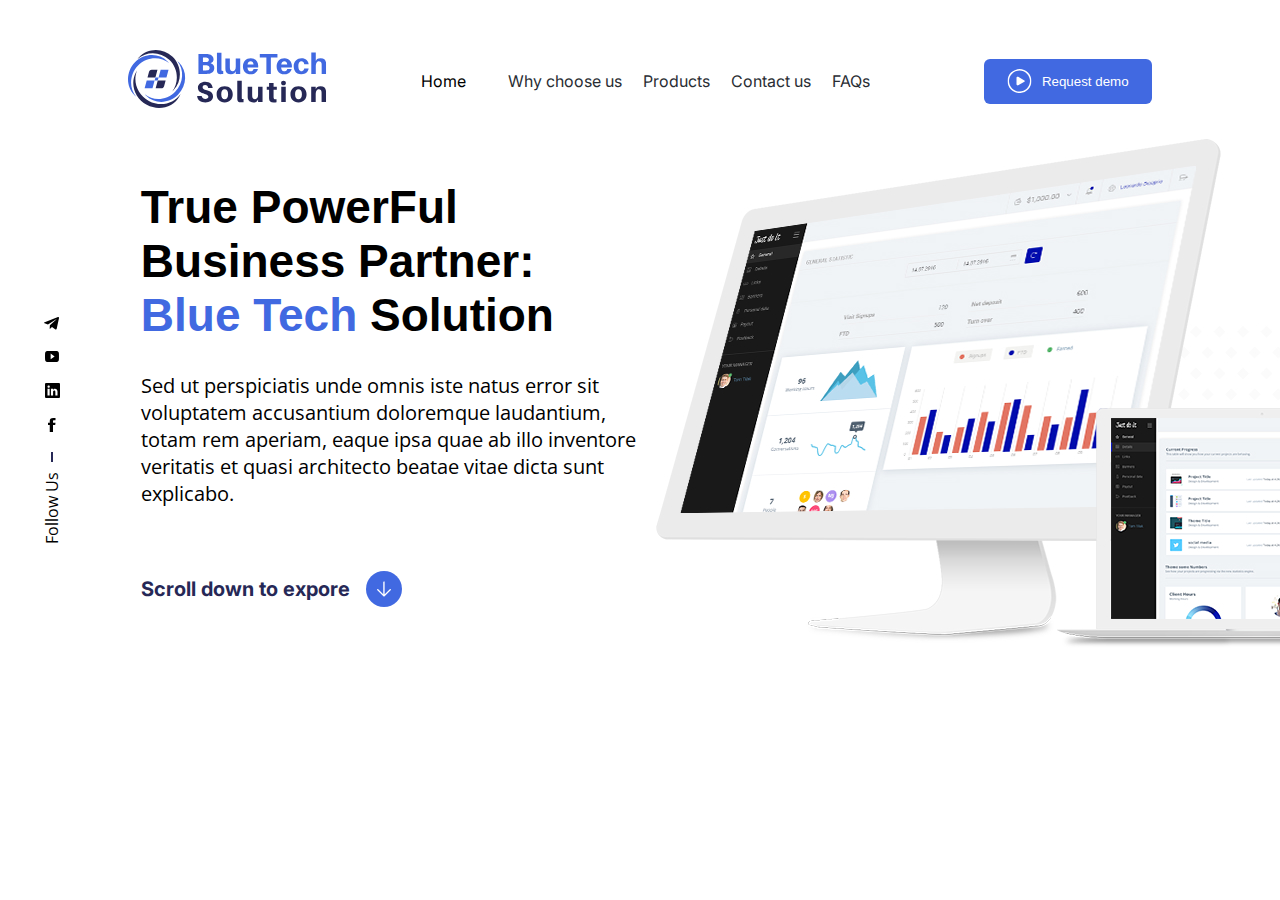
==== index.html @ 58b55d13 "create navbar and home page" ====
<!DOCTYPE html>
<html lang="en">

<head>
    <meta charset="UTF-8">
    <meta http-equiv="X-UA-Compatible" content="IE=edge">
    <meta name="viewport" content="width=device-width, initial-scale=1.0">
    <title>Blue Tech Solution</title>
    <link rel="stylesheet" href="./css/style.css">
    <link rel="shortcut icon" href="./icons/BlueTech solution _ Logo.svg" type="image/x-icon">
</head>

<body>

    <!-- /// navbar  -->
    <div class="container">
        <nav class="">
            <div class="logo_group">
                <img src="./icons//BlueTech solution _ Logo.svg" alt="">
            </div>
            <ul class="nav_menu flex_evenly_enter">
                <a href="#">
                    <li class="menu_items">Home</li>
                </a>
                <a href="#choose_us">
                    <li class="menu_items">Why choose us
                </a>
                <a href="#products">
                    <li class="menu_items">Products
                </a>
                <a href="#contact">
                    <li class="menu_items">Contact us
                </a>
                <a href="#faq">
                    <li class="menu_items">FAQs</li>
                </a>
            </ul>
            <button class="btn flex_beteen_center bg_primary">
                <img src="./icons/icon_play_circle.svg" alt="">
                <span>Request demo</span>
            </button>
        </nav>
        <!-- // home  -->
        <section id="home" class="">
            <!-- si=============side left ========= -->
            <div id="side_left" class="flex_beteen_center">

                <div id="follow_social">
                    <div class="icon_group flex_col">
                        <img class="follow_icon" width="15.02px" height="12.6px" src="./icons/icon_telegram.svg" alt="">
                        <img class="follow_icon" width="14.98px
                        " height="11.24px" src="./icons/icon_youtube.svg" alt="">
                        <img class="follow_icon" width="15px" height="15px" src="./icons/icon_linkedIn.svg" alt="">
                        <img class="follow_icon" width="7.5px" height="15px" src="./icons//Icon_facebook.svg" alt="">
                        <img class="follow_icon" width="2px" height="10px" src="./icons//icon_I.svg" alt="">

                        <p class="text_tranform paragraph_2 text_center my_25">Follow Us </p>

                    </div>
                </div>
                <div id="content">
                    <div class="">
                        <h2 class="h1_title">True PowerFul Business Partner: <span class="color_primary">Blue
                                Tech</span> Solution</h2>
                        <p class="paragraph_1 mt_30">Sed ut perspiciatis unde omnis iste natus error sit voluptatem
                            accusantium doloremque laudantium, totam rem aperiam, eaque ipsa quae ab
                            illo inventore veritatis et quasi architecto
                            beatae vitae dicta sunt explicabo.</p>
                    </div>
                    <div class="">
                        <div id="scroll_icon">
                            <h1 class="headline_5_bold color_secodary">Scroll down to expore</h1>
                            <div class="icon_circle bg_primary">
                                <img src="./icons/icon_arrow_down_white.png" alt="">
                            </div>
                        </div>

                    </div>

                </div>
            </div>
    <!-- /////////////// side right  -->
    <div id="side_right">
        <img  src="./images//01.jpg" alt="">
    </div>
    </section>
</section>

    <!-- choose us -->
    <section id="choose_us" class="choose_us_section">

    </section>
    <!-- product  -->
    <section id="products" class="products_section">

    </section>
    <!-- contact  -->
        <section id="contact" class="contact_us_section">
    </section>

    <!-- FAQs  -->
    <section id="faq" class="faq_section">

    </section>
    </div>

    <!-- footer -->
    <footer>

    </footer>
</body>

</html>
---- css/style.css ----
@import url("https://fonts.cdnfonts.com/css/recoleta");
@import url("https://fonts.googleapis.com/css2?family=Inter:wght@100;200;300;400;500;600&family=Open+Sans:ital,wght@0,300;0,400;1,300&display=swap");

* {
  padding: 0;
  margin: 0;
}

:root {
  /* color  */
  --color-primary: #4169e1;
  --color-secondary: #262856;
  --color-black: #292d33;
  --color-red: #c14040;
  --color-background: #f1f6fa;
  /* // font size  */
  --text-headline-1: 46px;
  --text-headline-2: 38px;
  --text-headline-3: 30px;
  --text-headline-4: 22px;
  --text-headline-5: 20px;
  --text-headline-6: 16px;
  --text-paragraph-2: 16px;
  /* // font  family  */
  --heading-font: "Recoleta", sans-serif;
  --paragraph-font: "Open Sans", sans-serif;
  --sub-heading-font: "Inter", sans-serif;
}
/* nav/ */
.color_primary {
  color: var(--color-primary);
}
.color_secodary{
    color: var(--color-secondary);
}
.my_25{
    margin: 25px 0;
}
.paragraph_1 {
  font-size: var(--text-headline-5);
  font-family: var(--paragraph-font);
  font-weight: 400;
}
.paragraph_2 {
  font-size: var(--text-paragraph-2);
  font-family: var(--paragraph-font);
  
}
.headline_5_bold{
    font-size: var(--text-headline-5);
    font-weight: 700;
    font-family: var(--sub-heading-font);
}
.text_center {
  text-align: center;
}
.mt_50 {
  margin-top: 50px;
}

.mt_30 {
  margin-top: 30px;
}

.px_10{
    padding: 0 10px;
}
.text_600 {
  font-weight: 600;
}
.px_20{
    padding: 0 20px;
}
.px_30{
    padding: 0 30px;
}
.flex_beteen_center {
    display: flex;
    justify-content: space-between;
    align-items: center;
  }
  .flex_evenly_enter {
    display: flex;
    justify-content: space-evenly;
    align-items: center;
  }

/* ============ */

.container{
  width: 100%;
  margin: auto;
  margin-top: 50px;
}
nav {
  width: 80%;
  margin: 27px auto;
  display: flex;
  justify-content: space-between;
  align-items: center;
}


.nav_menu {
  width: 50%;
  list-style-type: none;
  box-sizing: border-box;
}
a {
  color: var(--color-black);
}
.menu_items {
  color: black;
/* margin-right: 10%; */
  font-family: "Inter", sans-serif;
  font-style: normal;
  font-weight: 400;
  font-size: 16px;
}
a:focus {
  color: var(--color-primary);
}
a {
  text-decoration: none;
}

.bg_primary {
  background: var(--color-primary);
}
.btn {
  width: 168px;
  display: flex;
  flex-direction: row;
  justify-content: space-evenly;
  align-items: center;
  padding: 10px 14px;
  border: none;
  border-radius: 6px;
  color: white;
}

/* home  */
#home {
    width: 100%;
    display: flex;
    margin: auto;
    justify-content: space-evenly;
}

.h1_title {
  font-size: 46px;
  font-family: var(--heading-font);
}
#side_left {
    width: 50%;
    padding: 1rem;
    display: flex;
    justify-content: space-between;
    /* background: red; */
}
#side_right{
  width: 50%;
  overflow: hidden;
  display: flex;
  /* align-items: center; */
  /* background: green; */
}
#side_right img {
  width: 811px;
height: 509px;
  
}
#content {
    width: 80%;
    
    /* margin-top: 1rem; */
    /* padding:0em 8em ; */
    /* background: #d/dd; */
}
.flex_col {
  display: flex;
  flex-direction: column;
  flex-wrap: wrap;
}
.follow_icon {
  flex: 1;

  margin: 10px auto 10px auto;
}
#follow_social {
  margin-top: 4em;
  
}
.text_tranform {
  transform: rotate(-90deg);
}

#scroll_icon{
    margin-top: 4em;
    display: flex;
    align-items: center;
}
.icon_circle{
    margin-left: 1rem;
    width: 36px;
    height: 36px;
    display: flex;
    justify-content: center;
    align-items: center;
    border-radius: 50%;
}
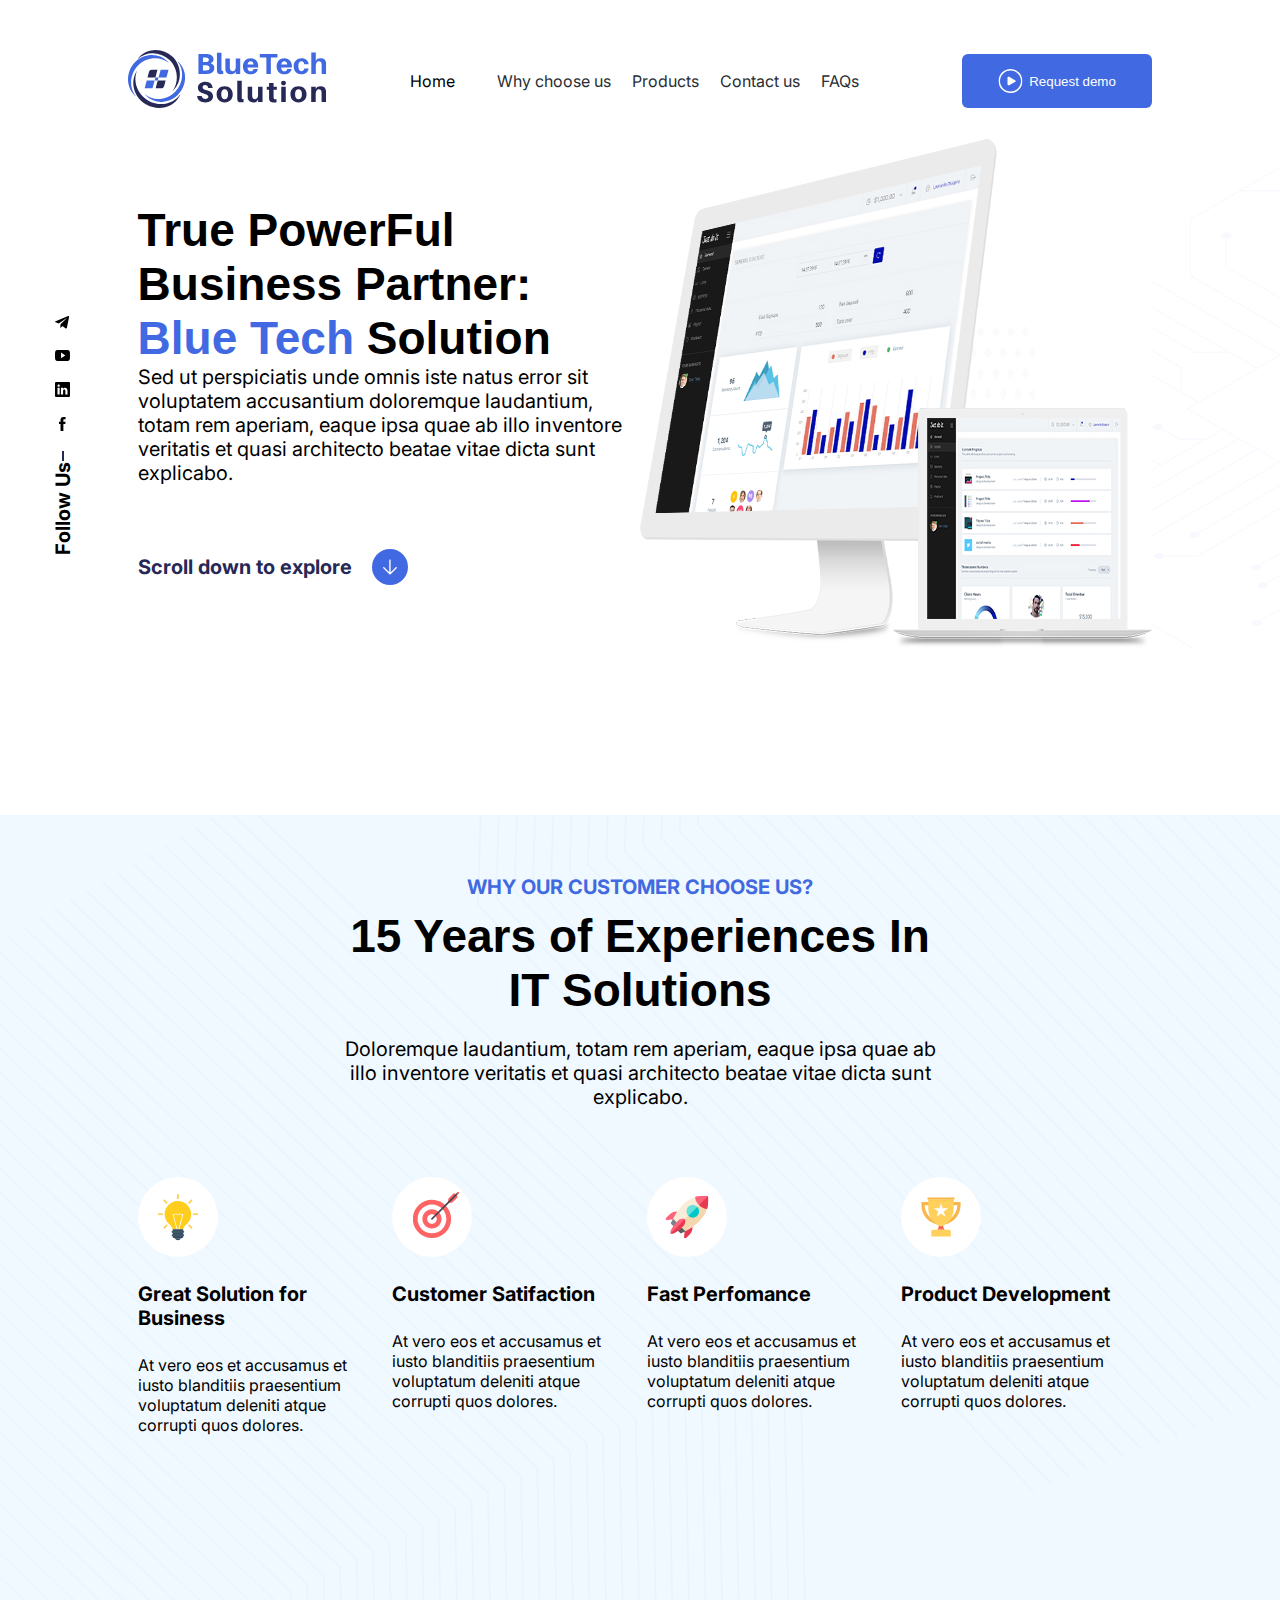
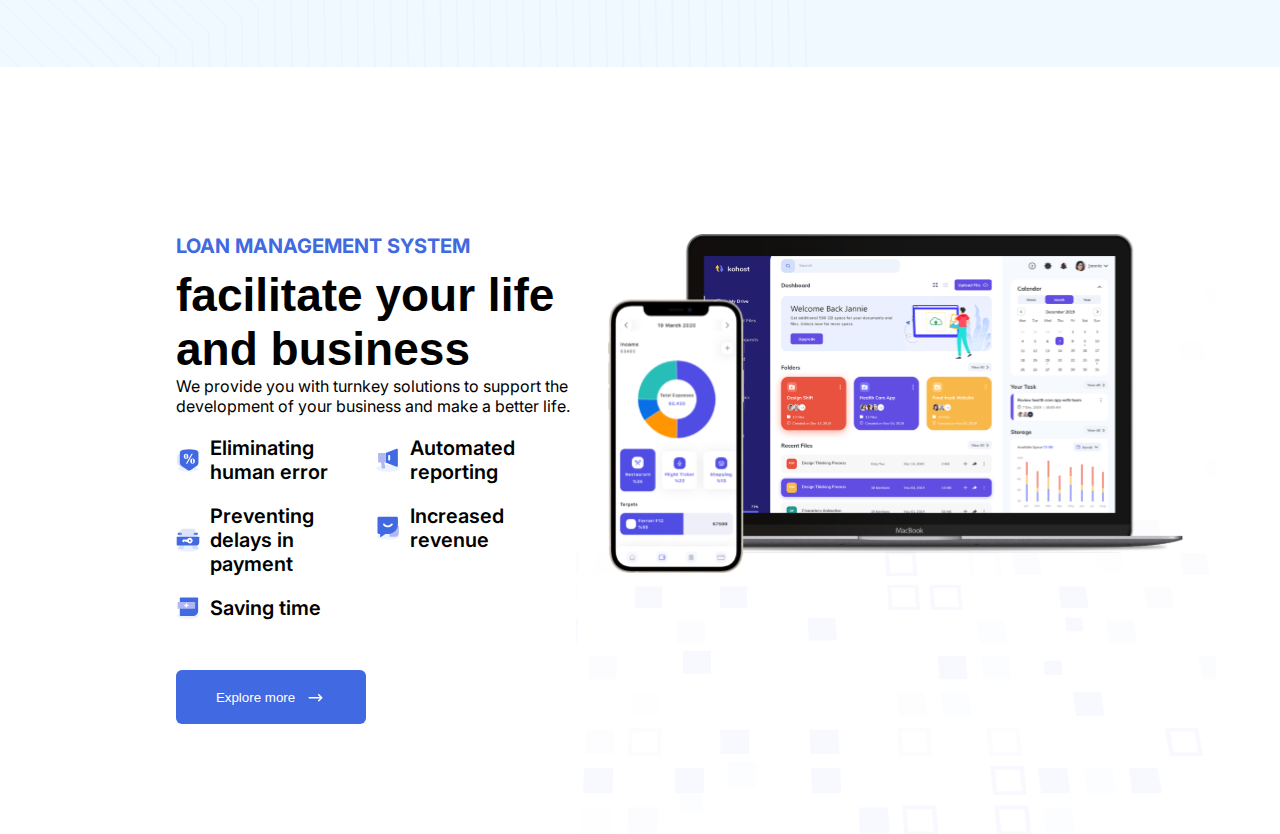
==== commit 67bf5f75: "chooose page and product page" ====
--- a/index.html
+++ b/index.html
@@ -14,11 +14,11 @@
 
     <!-- /// navbar  -->
     <div class="container">
-        <nav class="">
+        <nav>
             <div class="logo_group">
-                <img src="./icons//BlueTech solution _ Logo.svg" alt="">
-            </div>
-            <ul class="nav_menu flex_evenly_enter">
+                <img src="./icons/BlueTech solution _ Logo.svg" alt="">
+            </div>
+            <ul class="nav_menu flex_evenly_center">
                 <a href="#">
                     <li class="menu_items">Home</li>
                 </a>
@@ -35,7 +35,7 @@
                     <li class="menu_items">FAQs</li>
                 </a>
             </ul>
-            <button class="btn flex_beteen_center bg_primary">
+            <button class="btn btn_primary">
                 <img src="./icons/icon_play_circle.svg" alt="">
                 <span>Request demo</span>
             </button>
@@ -54,23 +54,22 @@
                         <img class="follow_icon" width="7.5px" height="15px" src="./icons//Icon_facebook.svg" alt="">
                         <img class="follow_icon" width="2px" height="10px" src="./icons//icon_I.svg" alt="">
 
-                        <p class="text_tranform paragraph_2 text_center my_25">Follow Us </p>
+                        <h5 class="text_tranform text_sm text_center my_25"> Follow Us </h5>
 
                     </div>
                 </div>
                 <div id="content">
                     <div class="">
-                        <h2 class="h1_title">True PowerFul Business Partner: <span class="color_primary">Blue
-                                Tech</span> Solution</h2>
-                        <p class="paragraph_1 mt_30">Sed ut perspiciatis unde omnis iste natus error sit voluptatem
+                        <h1 class="text_3xl" >True PowerFul Business Partner: <span class="text_3xl color_primary">Blue Tech </span>Solution</h1>
+                        <p class="text_sm">Sed ut perspiciatis unde omnis iste natus error sit voluptatem
                             accusantium doloremque laudantium, totam rem aperiam, eaque ipsa quae ab
                             illo inventore veritatis et quasi architecto
                             beatae vitae dicta sunt explicabo.</p>
                     </div>
                     <div class="">
                         <div id="scroll_icon">
-                            <h1 class="headline_5_bold color_secodary">Scroll down to expore</h1>
-                            <div class="icon_circle bg_primary">
+                            <h4 class="text_sm color_secodary">Scroll down to explore</h4>
+                            <div class="icon_circle bg_primary ml_10">
                                 <img src="./icons/icon_arrow_down_white.png" alt="">
                             </div>
                         </div>
@@ -79,23 +78,142 @@
 
                 </div>
             </div>
-    <!-- /////////////// side right  -->
-    <div id="side_right">
-        <img  src="./images//01.jpg" alt="">
-    </div>
-    </section>
-</section>
-
-    <!-- choose us -->
-    <section id="choose_us" class="choose_us_section">
-
-    </section>
+            <!-- /////////////// side right  -->
+            <div id="side_right">
+                <img src="./images/home/01.jpg" alt="">
+            </div>
+        </section>
+        </section>
+
+        <!-- choose us -->
+        <section id="choose_us" class="choose_us_section bg_primary">
+            <div class="header">
+                <div class="section_header">
+                    <h4 class="text_sm color_primary text_upper mt_50">
+                        Why our customer choose us?
+                    </h4>
+                    <h1 class="text_3xl my_10">
+                        15 Years of Experiences
+                        In IT Solutions
+                    </h1>
+                    <p class="text_sm my_10">
+                        Doloremque laudantium, totam rem aperiam,
+                        eaque ipsa quae ab illo inventore veritatis et quasi architecto beatae
+                        vitae dicta sunt explicabo.
+                    </p>
+                </div>
+            </div>
+            <div class="card_group_items">
+                <div class="card_group flex_beteen_start">
+                    <div class="card">
+                        <div class="card_header">
+                            <div class="icon_circle bg_white icon_80x_80x">
+                                <img src="./icons/icon_light.svg" alt="">
+                            </div>
+                        </div>
+                        <div class="card_body">
+                            <h4 class="text_sm my_25">Great Solution for Business</h4>
+                            <p class="text_ms my_10">At vero eos et accusamus et iusto blanditiis praesentium
+                                voluptatum deleniti atque corrupti quos dolores.</p>
+                        </div>
+                    </div>
+                    <div class="card">
+                        <div class="card_header">
+                            <div class="icon_circle bg_white icon_80x_80x">
+                                <img class="posttion_absolute_center" src="./icons/icon_focus.svg" alt="">
+                            </div>
+                        </div>
+                        <div class="card_body">
+                            <h4 class="text_sm my_25">Customer Satifaction</h4>
+                            <p class="text_ms my_10">At vero eos et accusamus et iusto blanditiis praesentium
+                                voluptatum deleniti atque corrupti quos dolores.</p>
+                        </div>
+                    </div>
+                    <div class="card">
+                        <div class="card_header">
+                            <div class="icon_circle bg_white icon_80x_80x">
+                                <img src="./icons/icon_rocket.svg" alt="">
+                            </div>
+                        </div>
+                        <div class="card_body">
+                            <h4 class="text_sm my_25">Fast Perfomance</h4>
+                            <p class="text_ms my_10">
+                                At vero eos et accusamus et iusto blanditiis praesentium
+                                voluptatum deleniti atque corrupti quos dolores.</p>
+                        </div>
+                    </div>
+                    <div class="card">
+                        <div class="card_header">
+                            <div class="icon_circle bg_white icon_80x_80x">
+                                <img src="./icons/icon_champion.svg" alt="">
+                            </div>
+                        </div>
+                        <div class="card_body">
+                            <h4 class="text_sm my_25">Product Development</h4>
+                            <p class="text_ms my_10">At vero eos et accusamus et iusto blanditiis praesentium
+                                voluptatum deleniti atque corrupti quos dolores.</p>
+                        </div>
+                    </div>
+                </div>
+            </div>
+            <div class="scroll_bar">
+                <h4 class="scroll_bar_title text_sm text_tranform py_30">
+                 Scroll to top 
+                </h4>
+            
+                <div class="bar">
+                    <img src="./icons/icon_scroll_bar.svg" alt="">
+                </div>
+            </div>
+        </section>
+    </div>
+    <div>
+
+    </div>
     <!-- product  -->
-    <section id="products" class="products_section">
-
-    </section>
+    <div class="container">
+        <section id="products" class="products_section">
+            <div class="product_description">
+                <h4 class="text_sm text_upper color_primary">Loan Management system</h4>
+                <h1 class="text_3xl mt_10">
+                    facilitate your life and business
+                </h1>
+                <p class="text_ms">We provide you with turnkey solutions to support the development 
+                    of your business and make a better life.</p>
+                    <div class="product_values flex_beteen_start">
+                        <div class="product_value flex_align_center mt_20">
+                            <img src="./icons/icon_percent.svg" alt="">
+                            <p class="text_sm text_simibold ml_20">Eliminating human error</p>
+                        </div>
+                        <div class="product_value flex_align_center mt_20">
+                            <img src="./icons/icon_micro.svg" alt="">
+                            <p class="text_sm text_simibold ml_20">Automated reporting</p>
+                        </div>
+                        <div class="product_value flex_align_center mt_20">
+                            <img src="./icons/icon_prevent.svg" alt="">
+                            <p class="text_sm text_simibold ml_20">Preventing delays in payment</p>
+                        </div>
+                        <div class="product_value flex_align_center mt_20">
+                            <img src="./icons/icon_sms.svg" alt="">
+                            <p class="text_sm text_simibold ml_20">Increased revenue</p>
+                        </div>
+                        <div class="product_value flex_align_center mt_20">
+                            <img src="./icons/icon_save.svg" alt="">
+                            <p class="text_sm text_simibold ml_20">Saving time</p>
+                        </div>
+                    </div>
+                <button class="btn btn_primary mt_50"><a href="#" class="color_white">Explore more</a> <img src="./icons/icon_arrow_right.svg" alt=""></button>
+            </div>
+            <div class="product_bg">
+                <img src="./images/product.svg" alt="">
+    
+            </div>
+    
+        </section>
+
+    </div>
     <!-- contact  -->
-        <section id="contact" class="contact_us_section">
+    <section id="contact" class="contact_us_section">
     </section>
 
     <!-- FAQs  -->
--- a/css/style.css
+++ b/css/style.css
@@ -4,12 +4,16 @@
 * {
   padding: 0;
   margin: 0;
-}
-
+  box-sizing: border-box;
+  scroll-behavior: smooth;
+}
+/* root  */
 :root {
   /* color  */
   --color-primary: #4169e1;
   --color-secondary: #262856;
+  --bg-color-:#F0F9FF
+;
   --color-black: #292d33;
   --color-red: #c14040;
   --color-background: #f1f6fa;
@@ -18,9 +22,10 @@
   --text-headline-2: 38px;
   --text-headline-3: 30px;
   --text-headline-4: 22px;
-  --text-headline-5: 20px;
-  --text-headline-6: 16px;
+  --text-headline-6:18px;
+  --text-paragraph-1: 20px;
   --text-paragraph-2: 16px;
+  --text-paragraph-3:14px;
   /* // font  family  */
   --heading-font: "Recoleta", sans-serif;
   --paragraph-font: "Open Sans", sans-serif;
@@ -31,29 +36,68 @@
   color: var(--color-primary);
 }
 .color_secodary{
-    color: var(--color-secondary);
-}
-.my_25{
-    margin: 25px 0;
-}
-.paragraph_1 {
-  font-size: var(--text-headline-5);
-  font-family: var(--paragraph-font);
+  color: var(--color-secondary);
+}
+.bg_white{
+  background:#fff;
+}
+
+/* // text style  */
+.text_sm{
+  font-size: var(--text-paragraph-1);
+  font-family: var(--sub-heading-font);
+  
+}
+.text_ms{
+  font-size: var(--text-paragraph-2);
+  font-family: var(--sub-heading-font);
+}
+.text_3xl{
+  font-size: var(--text-headline-1);
+  font-family: var(--heading-font);
+}
+.text_2xl{
+  font-size: var(--text-headline-2);
+  font-family: var(--heading-font);
+}
+.text_xl{
+  font-size: var(--text-headline-3);
+  font-family: var(--heading-font);
+}
+.text_md{
+  font-family: var(--sub-heading-font);
+  font-size: var( --text-headline-2);
+}
+.text_sm_bold{
+  font-size: 700;
+}
+
+.text_thin{
   font-weight: 400;
 }
-.paragraph_2 {
-  font-size: var(--text-paragraph-2);
-  font-family: var(--paragraph-font);
-  
-}
-.headline_5_bold{
-    font-size: var(--text-headline-5);
-    font-weight: 700;
-    font-family: var(--sub-heading-font);
+.text_simibold{
+  font-weight: 600;
+}
+.text_bold{
+  font-weight: 700;
+}
+.text_upper{
+  text-transform: uppercase;
 }
 .text_center {
   text-align: center;
 }
+.ml_10{
+  margin-left: 10px;
+}
+/* // margin  */
+.my_25{
+  margin: 25px 0;
+}
+
+.my_10{
+  margin: 10px 0;
+}
 .mt_50 {
   margin-top: 50px;
 }
@@ -61,28 +105,63 @@
 .mt_30 {
   margin-top: 30px;
 }
-
-.px_10{
-    padding: 0 10px;
-}
-.text_600 {
-  font-weight: 600;
-}
+.mt_50{
+  margin-top: 50px;
+}
+.mt_20{
+  margin-top: 20px;
+}
+.mt_10{
+  margin-top: 10px;
+}
+.ml_10{
+  margin-left: 20px;
+}
+.ml_20{
+  margin-left: 10px;
+}
+
+/* // padding */
 .px_20{
     padding: 0 20px;
 }
+.py_10{
+  padding: 10px 0;
+}
+
+.py_30{
+  padding: 30px 0;  
+}
 .px_30{
     padding: 0 30px;
 }
+
+/* // flexbox */
 .flex_beteen_center {
     display: flex;
     justify-content: space-between;
+    flex-wrap: wrap;
     align-items: center;
   }
-  .flex_evenly_enter {
+  .flex_align_center{
+    display: flex;
+    align-items: center;
+  }
+  .flex_beteen_start {
+    display: flex;
+    justify-content: space-between;
+    flex-wrap: wrap;
+    align-items: flex-start;
+  }
+  .flex_evenly_center {
     display: flex;
     justify-content: space-evenly;
+    flex-wrap: wrap;
     align-items: center;
+  }
+
+  .postion_absolute{
+    position:absolute;
   }
 
 /* ============ */
@@ -117,9 +196,6 @@
   font-weight: 400;
   font-size: 16px;
 }
-a:focus {
-  color: var(--color-primary);
-}
 a {
   text-decoration: none;
 }
@@ -128,17 +204,24 @@
   background: var(--color-primary);
 }
 .btn {
-  width: 168px;
+  Width:190px;
+  Height:54px;
   display: flex;
   flex-direction: row;
   justify-content: space-evenly;
   align-items: center;
-  padding: 10px 14px;
+  padding: 11px 30px;
   border: none;
   border-radius: 6px;
+}
+.btn_primary{
   color: white;
-}
-
+  background:var(--color-primary);
+  
+}
+.color_white{
+  color: white;
+}
 /* home  */
 #home {
     width: 100%;
@@ -160,13 +243,18 @@
 }
 #side_right{
   width: 50%;
-  overflow: hidden;
+  background-image: url(../images/home/frame_home.svg);
+  background-position: center;
+  background-repeat: no-repeat;
+  background-size: cover;
+  /* overflow: hidden; */
+
   display: flex;
   /* align-items: center; */
   /* background: green; */
 }
 #side_right img {
-  width: 811px;
+  width: 80%;
 height: 509px;
   
 }
@@ -200,12 +288,138 @@
     display: flex;
     align-items: center;
 }
+.posttion_absolute_center{
+  position: absolute;
+  left: 55%;
+  top:48%;
+  transform:translate(-50%, -50%);
+}
 .icon_circle{
-    margin-left: 1rem;
+  position: relative;
     width: 36px;
+    padding: 5px;
     height: 36px;
     display: flex;
     justify-content: center;
     align-items: center;
     border-radius: 50%;
+}
+
+/* choose section  */
+.choose_us_section{
+
+  width: 100%;
+  background:var(--bg-color-);
+  background-image: url(../images/choose_page/frame_choose_us.svg);
+  margin: 167px auto;
+  display: flex;
+  flex-direction: column;
+  height: 852px;
+
+
+}
+.section_header{
+  height: 352px;
+  
+  ;
+}
+
+.header .section_header{
+  width: 49%;
+  text-align: center;
+  padding: 10px;
+  display: flex;
+  flex-direction: column;
+  align-items: center;
+  margin: auto;
+
+}
+.card_group_items{
+
+  width: 80%;
+  padding: 10px;
+  display: block;
+  margin: auto;
+}
+.card_group{
+  height: 500px;
+  /* background: #000; */
+
+}
+.card{
+  width: 24%;
+height: 300px;
+/* background:gray; */
+
+}
+
+.icon_80x_80x{
+  width: 80px;
+  height: 80px;
+}
+.icon_center{
+  left: 31.8%;
+
+}
+
+.scroll_bar{
+  position: absolute;
+  display: flex;
+
+  flex-direction: column;
+  justify-content: space-between;
+  align-items:center;
+  width: 50px;
+  height: 200px;
+  /* background: red; */
+  left: 1600px;
+  top: 1184px;
+
+}
+
+.scroll_bar_title{
+    column-width: auto;
+    width: 140px;
+    padding-left: 0px;
+    /* background: blue; */
+}
+
+
+/* ========productsection ===== */
+
+.products_section{
+  width: 100%;
+  padding: 0 ;
+  margin: auto;
+  height: 600px;
+
+  display: flex;
+  /* justify-content: space-between; */
+/* background: #ddd; */
+}
+
+.product_description{
+ width: 45%;
+  /* background:red; */
+  padding-left: 11em;
+}
+.product_value{
+  width: 50%;
+}
+.product_bg{
+  width: 50%;
+  /* background: #000; */
+  display: flex;
+  justify-content:center;
+  align-items: flex-start;
+  background-image: url(../images/products/frame_pro_section.svg);
+  /* background-color: #cccccc;  */
+  background-position: center;
+  background-repeat: no-repeat;
+  background-size: cover;
+}
+
+.product_bg img{
+  width: 90%;
+  box-sizing: border-box;
 }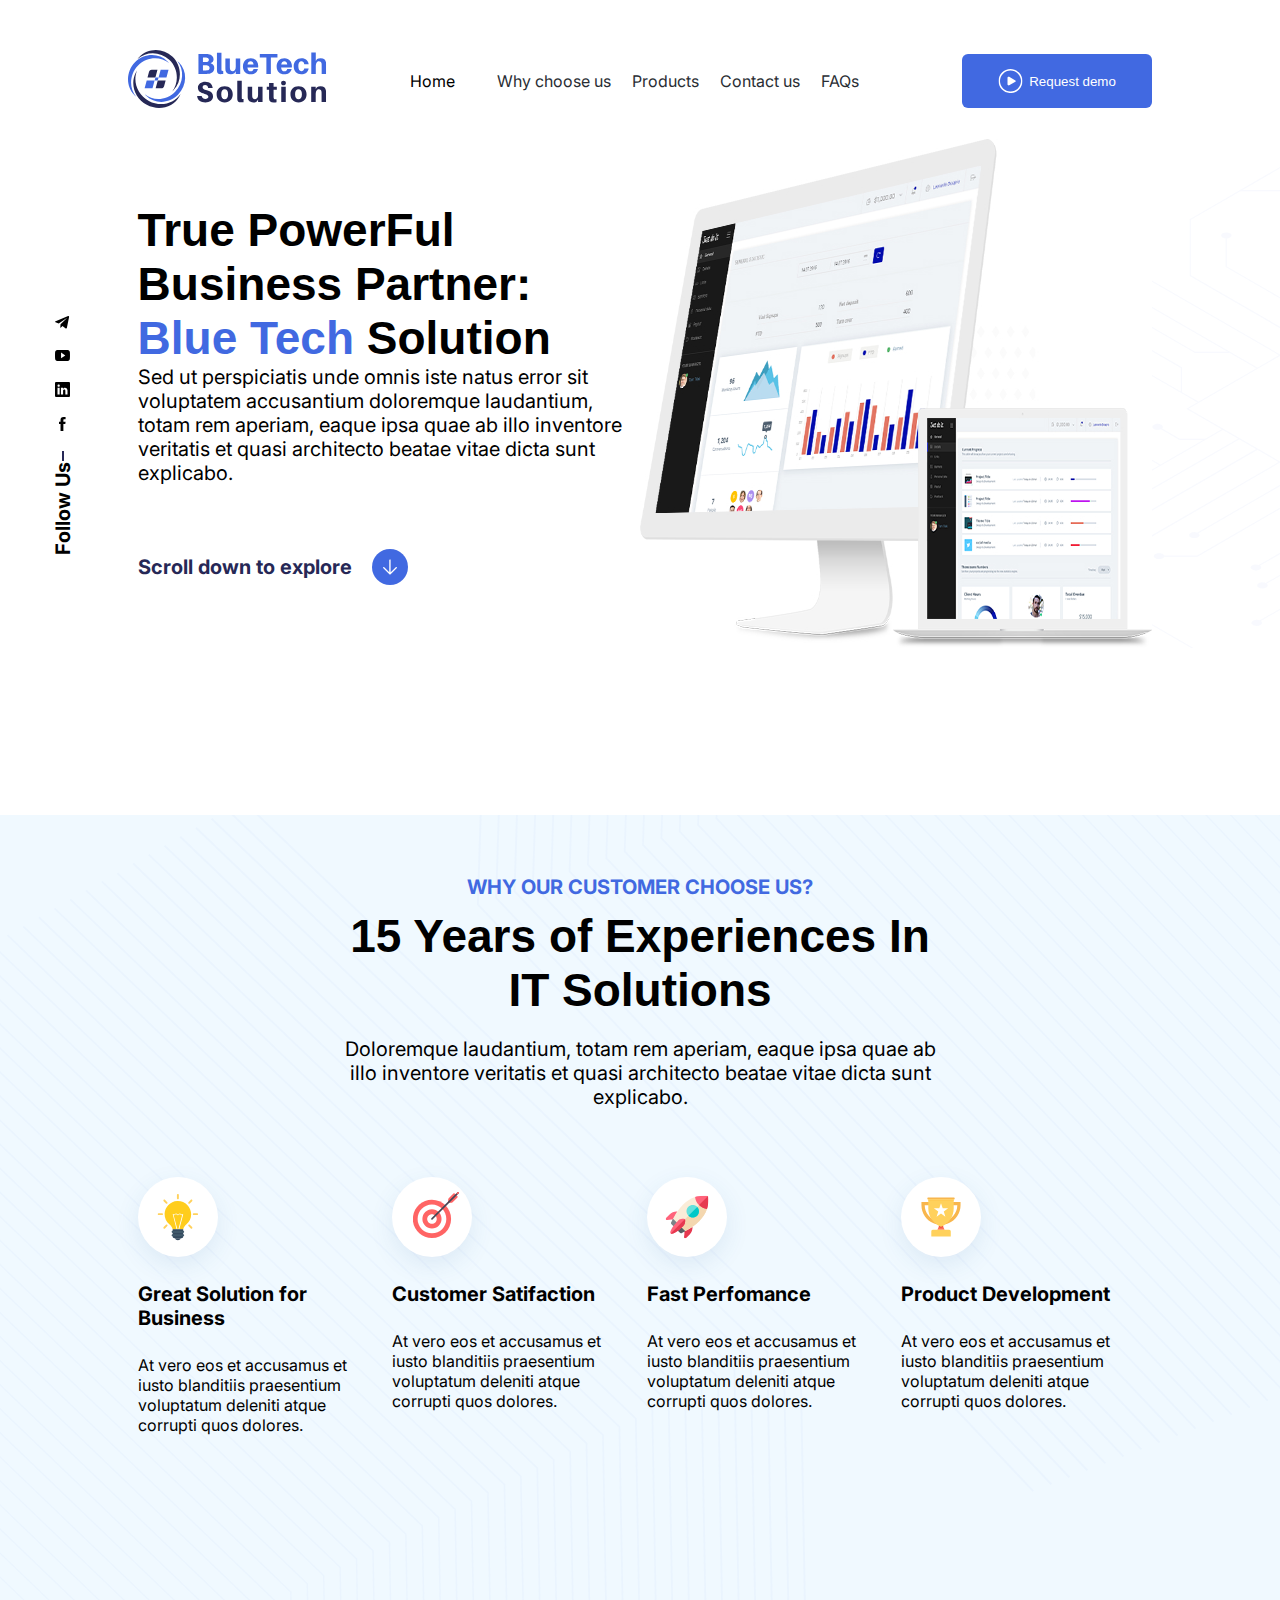
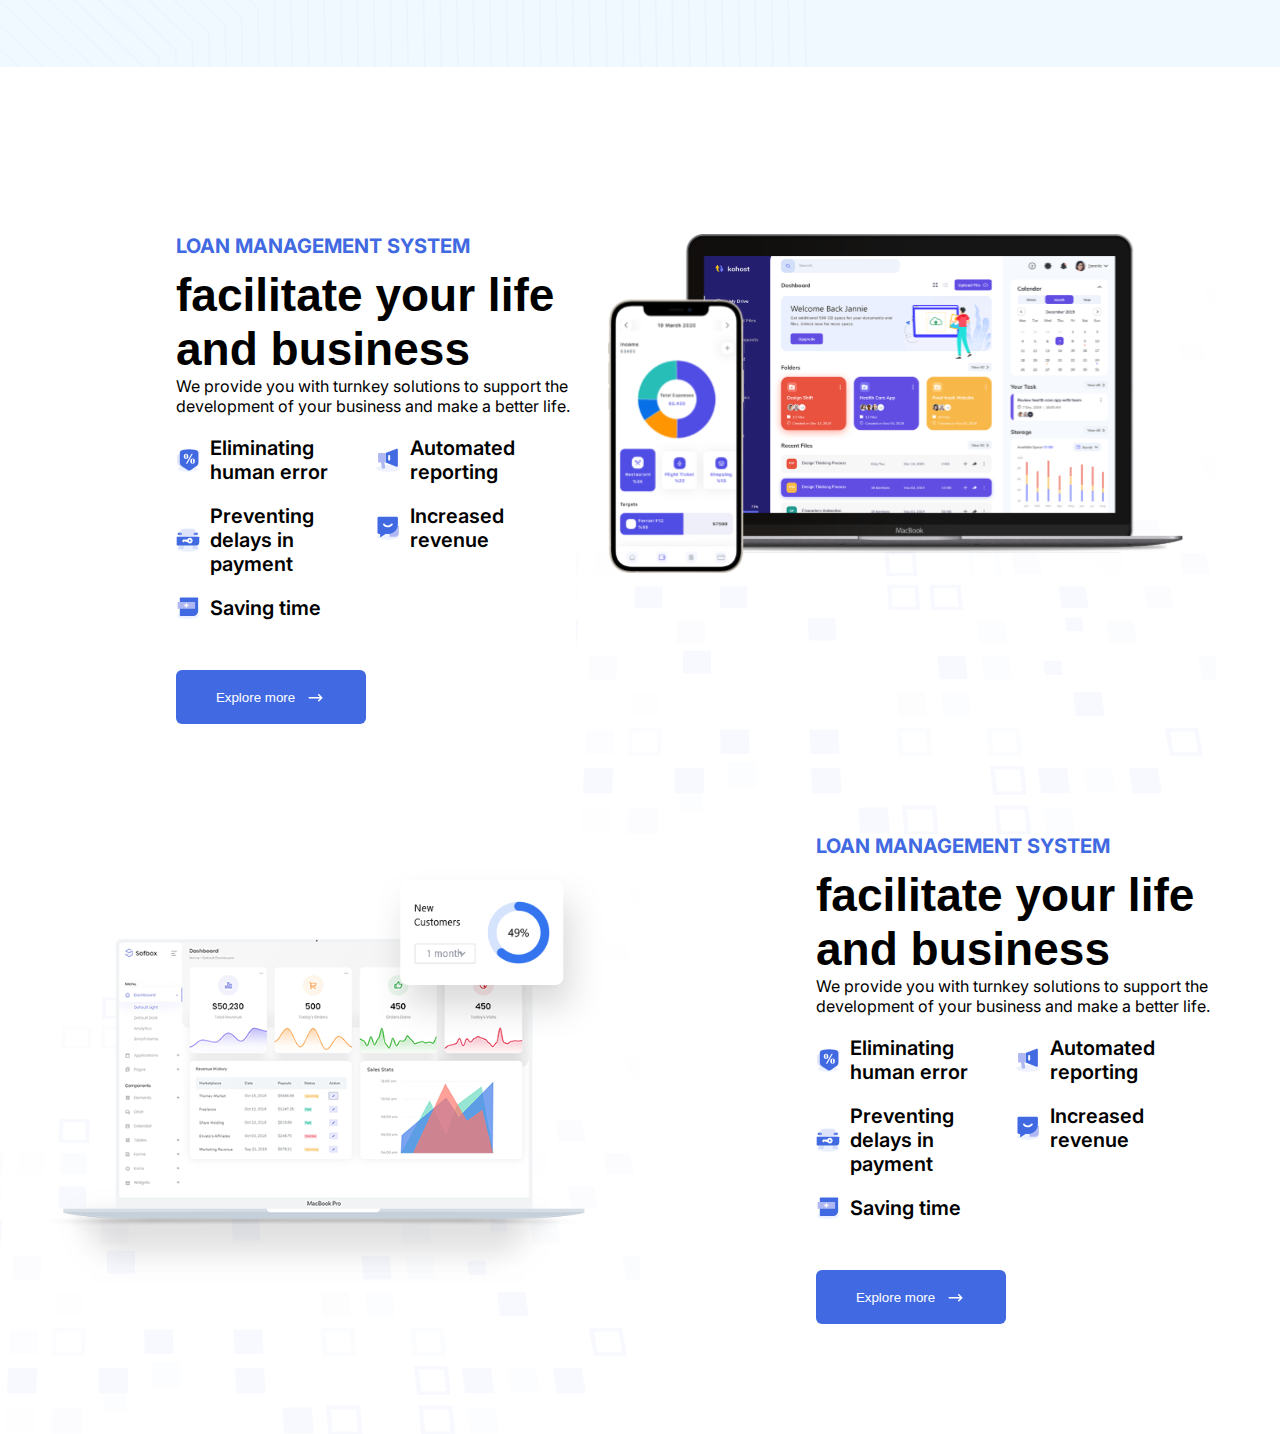
==== commit 487026a6: "product section" ====
--- a/index.html
+++ b/index.html
@@ -107,7 +107,7 @@
                 <div class="card_group flex_beteen_start">
                     <div class="card">
                         <div class="card_header">
-                            <div class="icon_circle bg_white icon_80x_80x">
+                            <div class="icon_circle bg_white icon_80x_80x box_shadow">
                                 <img src="./icons/icon_light.svg" alt="">
                             </div>
                         </div>
@@ -119,7 +119,7 @@
                     </div>
                     <div class="card">
                         <div class="card_header">
-                            <div class="icon_circle bg_white icon_80x_80x">
+                            <div class="icon_circle bg_white icon_80x_80x box_shadow">
                                 <img class="posttion_absolute_center" src="./icons/icon_focus.svg" alt="">
                             </div>
                         </div>
@@ -131,7 +131,7 @@
                     </div>
                     <div class="card">
                         <div class="card_header">
-                            <div class="icon_circle bg_white icon_80x_80x">
+                            <div class="icon_circle bg_white icon_80x_80x box_shadow">
                                 <img src="./icons/icon_rocket.svg" alt="">
                             </div>
                         </div>
@@ -144,7 +144,7 @@
                     </div>
                     <div class="card">
                         <div class="card_header">
-                            <div class="icon_circle bg_white icon_80x_80x">
+                            <div class="icon_circle bg_white icon_80x_80x box_shadow">
                                 <img src="./icons/icon_champion.svg" alt="">
                             </div>
                         </div>
@@ -210,10 +210,50 @@
             </div>
     
         </section>
+        <section id="products" class="products_section">
+            <div class="product_bg">
+                <img src="./images/products/products.svg" alt="">
+    
+            </div>
+            <div class="product_description">
+                <h4 class="text_sm text_upper color_primary">Loan Management system</h4>
+                <h1 class="text_3xl mt_10">
+                    facilitate your life and business
+                </h1>
+                <p class="text_ms">We provide you with turnkey solutions to support the development 
+                    of your business and make a better life.</p>
+                    <div class="product_values flex_beteen_start">
+                        <div class="product_value flex_align_center mt_20">
+                            <img src="./icons/icon_percent.svg" alt="">
+                            <p class="text_sm text_simibold ml_20">Eliminating human error</p>
+                        </div>
+                        <div class="product_value flex_align_center mt_20">
+                            <img src="./icons/icon_micro.svg" alt="">
+                            <p class="text_sm text_simibold ml_20">Automated reporting</p>
+                        </div>
+                        <div class="product_value flex_align_center mt_20">
+                            <img src="./icons/icon_prevent.svg" alt="">
+                            <p class="text_sm text_simibold ml_20">Preventing delays in payment</p>
+                        </div>
+                        <div class="product_value flex_align_center mt_20">
+                            <img src="./icons/icon_sms.svg" alt="">
+                            <p class="text_sm text_simibold ml_20">Increased revenue</p>
+                        </div>
+                        <div class="product_value flex_align_center mt_20">
+                            <img src="./icons/icon_save.svg" alt="">
+                            <p class="text_sm text_simibold ml_20">Saving time</p>
+                        </div>
+                    </div>
+                <button class="btn btn_primary mt_50"><a href="#" class="color_white">Explore more</a> <img src="./icons/icon_arrow_right.svg" alt=""></button>
+            </div>
+           
+    
+        </section>
 
     </div>
     <!-- contact  -->
     <section id="contact" class="contact_us_section">
+
     </section>
 
     <!-- FAQs  -->
--- a/css/style.css
+++ b/css/style.css
@@ -164,6 +164,10 @@
     position:absolute;
   }
 
+
+.box_shadow{
+  box-shadow: 0px 8px 24px rgba(53, 95, 158, 0.1);
+}
 /* ============ */
 
 .container{
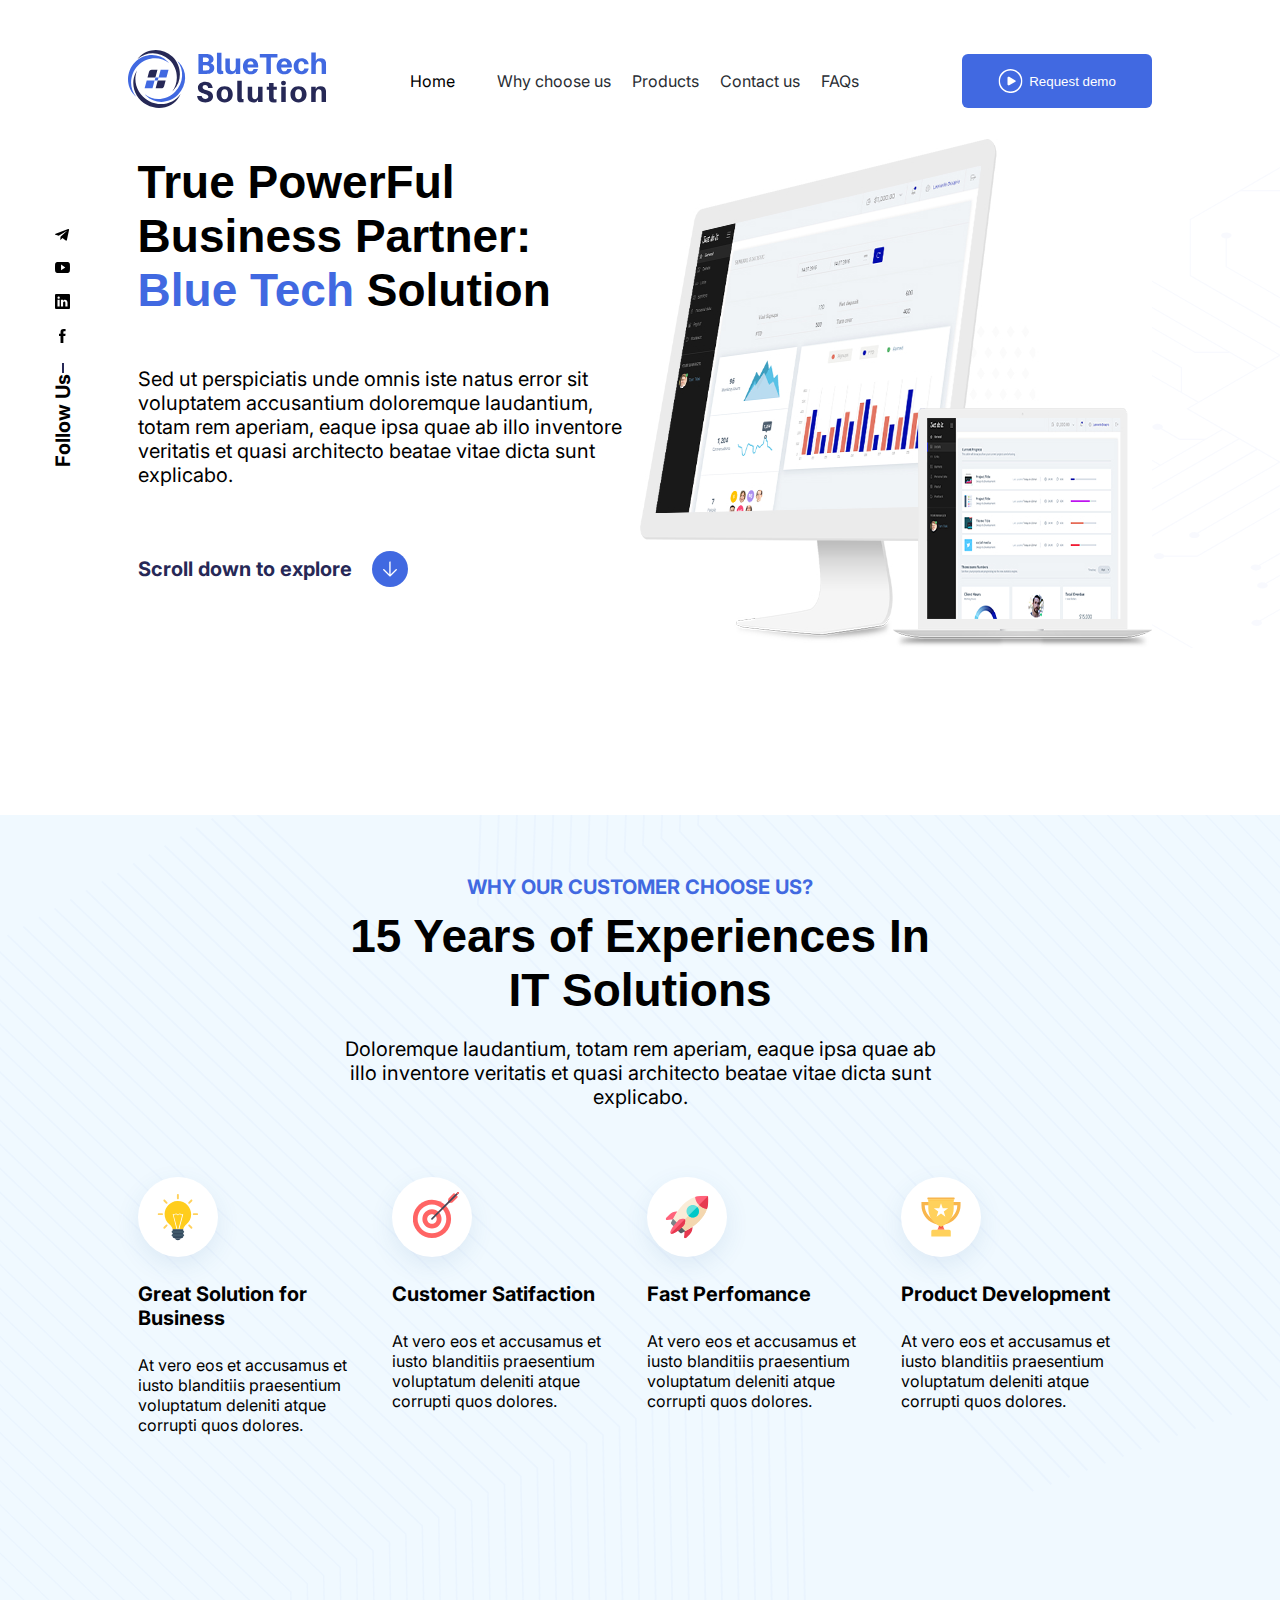
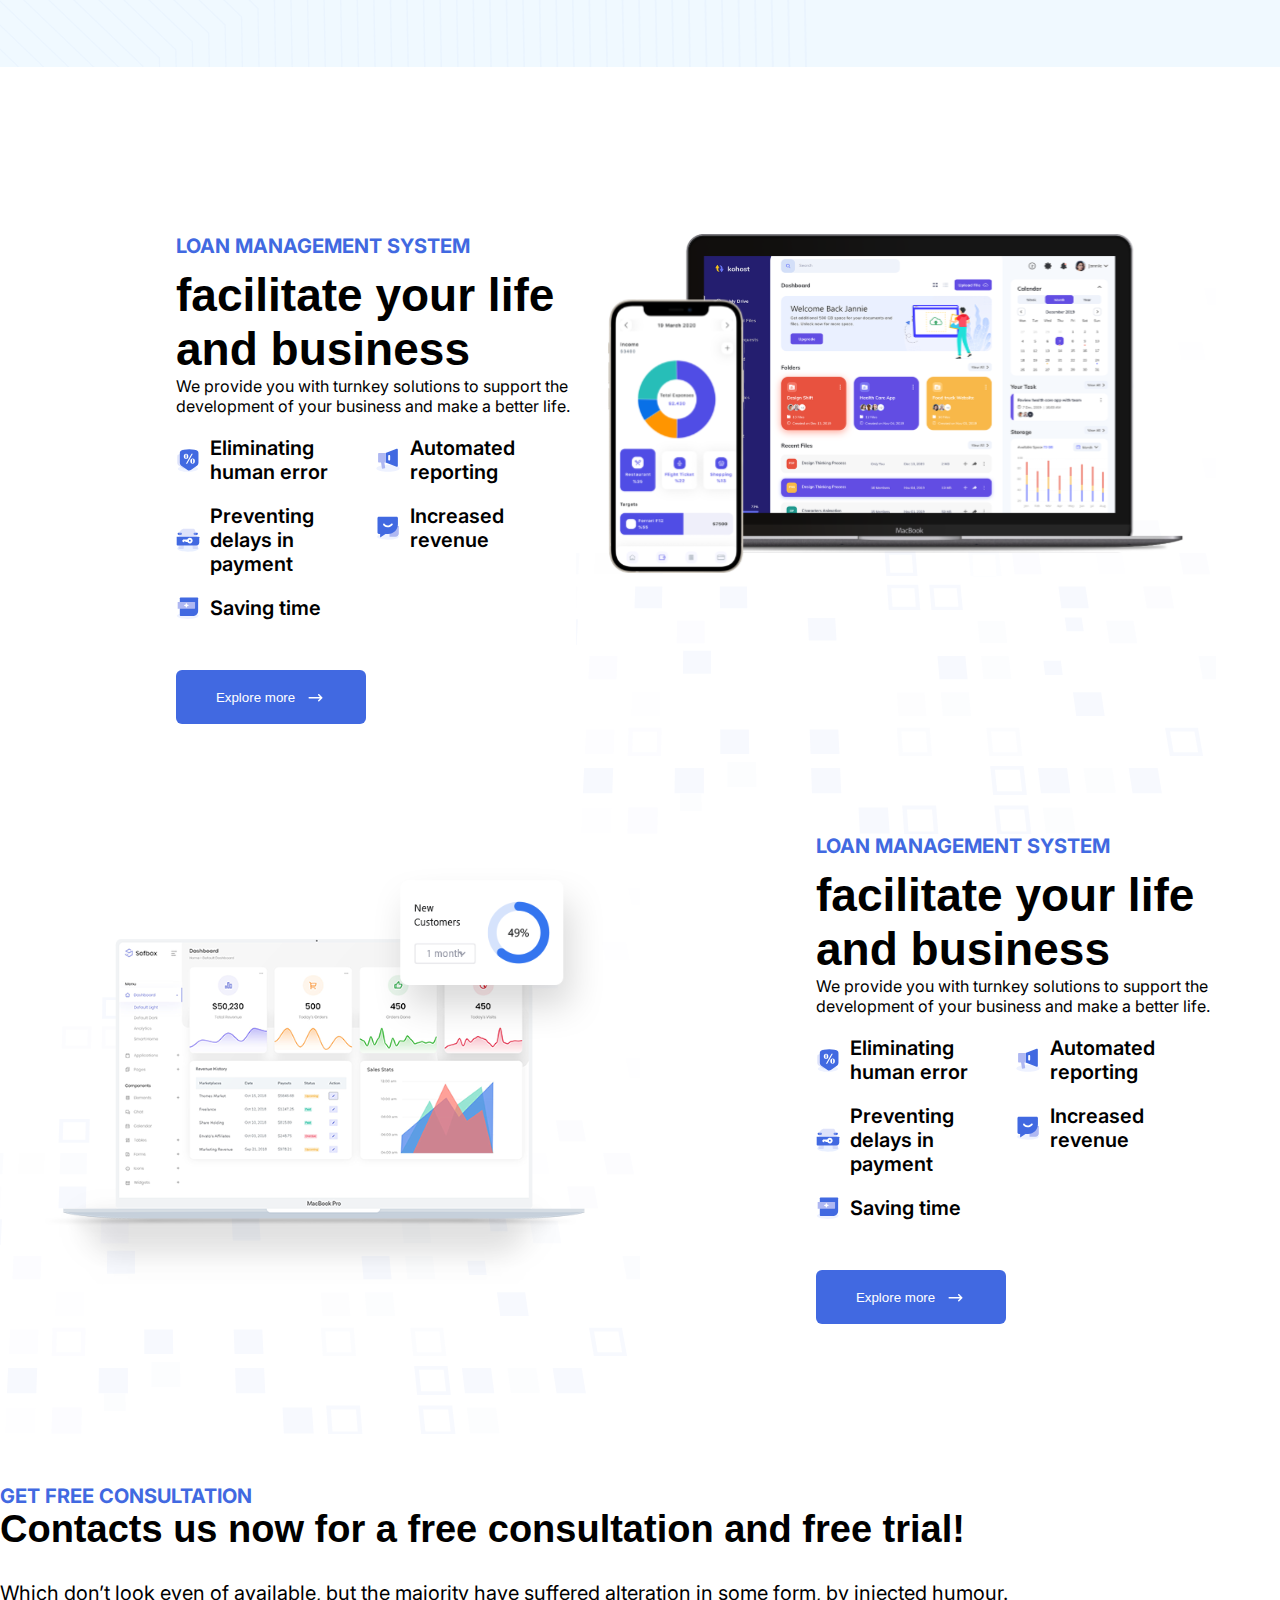
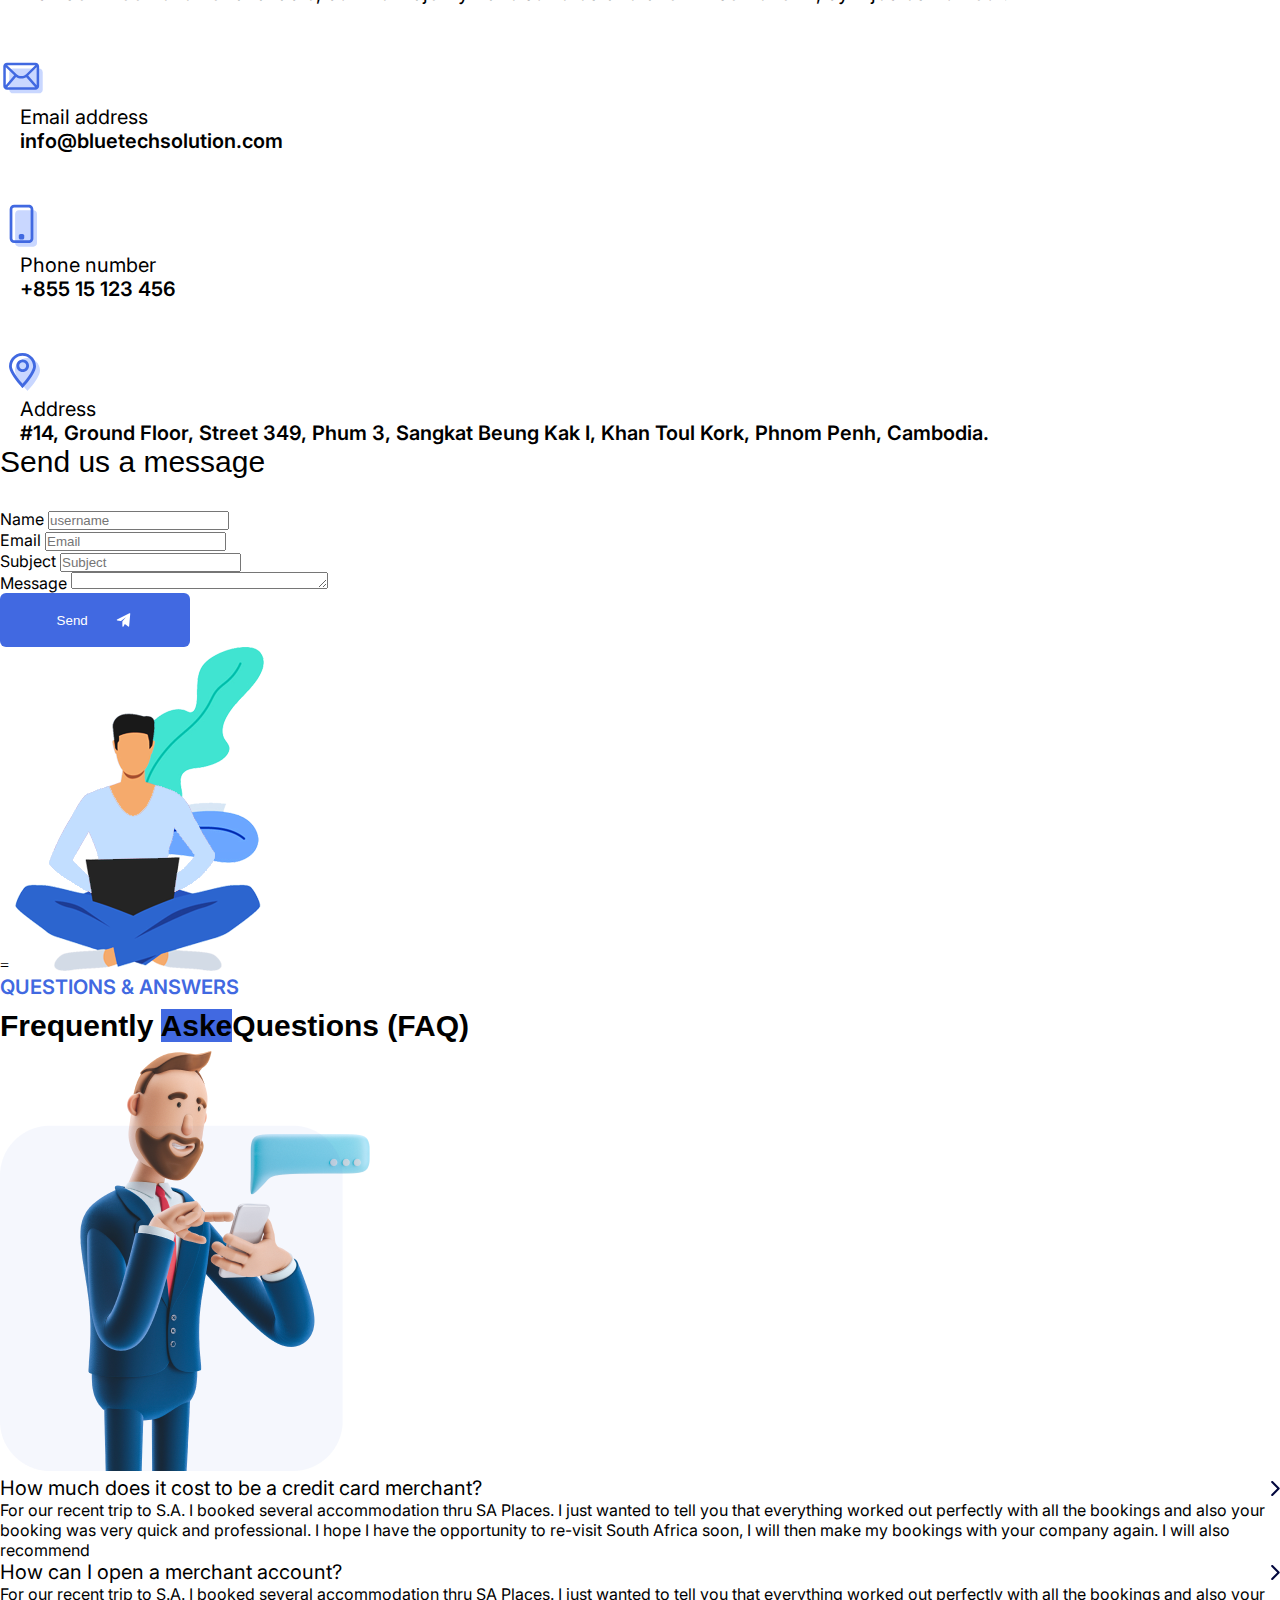
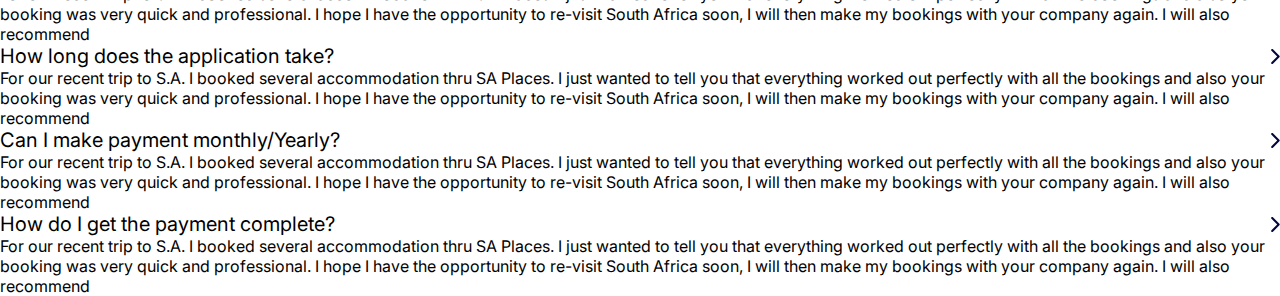
==== commit 8d1cd59b: "FAQ section" ====
--- a/index.html
+++ b/index.html
@@ -41,9 +41,9 @@
             </button>
         </nav>
         <!-- // home  -->
-        <section id="home" class="">
+        <section id="home" class="mt_20">
             <!-- si=============side left ========= -->
-            <div id="side_left" class="flex_beteen_center">
+            <div id="side_left">
 
                 <div id="follow_social">
                     <div class="icon_group flex_col">
@@ -60,11 +60,16 @@
                 </div>
                 <div id="content">
                     <div class="">
-                        <h1 class="text_3xl" >True PowerFul Business Partner: <span class="text_3xl color_primary">Blue Tech </span>Solution</h1>
-                        <p class="text_sm">Sed ut perspiciatis unde omnis iste natus error sit voluptatem
-                            accusantium doloremque laudantium, totam rem aperiam, eaque ipsa quae ab
-                            illo inventore veritatis et quasi architecto
-                            beatae vitae dicta sunt explicabo.</p>
+                        <h1 class="text_3xl">True PowerFul Business Partner: <span class="text_3xl color_primary">Blue
+                                Tech </span>Solution</h1>
+                        <div class="description">
+                            <p class="text_sm mt_50 text_break text_thin">Sed ut perspiciatis unde omnis iste natus
+                                error sit voluptatem
+                                accusantium doloremque laudantium, totam rem aperiam, eaque ipsa quae ab
+                                illo inventore veritatis et quasi architecto
+                                beatae vitae dicta sunt explicabo.</p>
+
+                        </div>
                     </div>
                     <div class="">
                         <div id="scroll_icon">
@@ -158,9 +163,9 @@
             </div>
             <div class="scroll_bar">
                 <h4 class="scroll_bar_title text_sm text_tranform py_30">
-                 Scroll to top 
+                    Scroll to top
                 </h4>
-            
+
                 <div class="bar">
                     <img src="./icons/icon_scroll_bar.svg" alt="">
                 </div>
@@ -178,87 +183,267 @@
                 <h1 class="text_3xl mt_10">
                     facilitate your life and business
                 </h1>
-                <p class="text_ms">We provide you with turnkey solutions to support the development 
+                <p class="text_ms">We provide you with turnkey solutions to support the development
                     of your business and make a better life.</p>
-                    <div class="product_values flex_beteen_start">
-                        <div class="product_value flex_align_center mt_20">
-                            <img src="./icons/icon_percent.svg" alt="">
-                            <p class="text_sm text_simibold ml_20">Eliminating human error</p>
-                        </div>
-                        <div class="product_value flex_align_center mt_20">
-                            <img src="./icons/icon_micro.svg" alt="">
-                            <p class="text_sm text_simibold ml_20">Automated reporting</p>
-                        </div>
-                        <div class="product_value flex_align_center mt_20">
-                            <img src="./icons/icon_prevent.svg" alt="">
-                            <p class="text_sm text_simibold ml_20">Preventing delays in payment</p>
-                        </div>
-                        <div class="product_value flex_align_center mt_20">
-                            <img src="./icons/icon_sms.svg" alt="">
-                            <p class="text_sm text_simibold ml_20">Increased revenue</p>
-                        </div>
-                        <div class="product_value flex_align_center mt_20">
-                            <img src="./icons/icon_save.svg" alt="">
-                            <p class="text_sm text_simibold ml_20">Saving time</p>
-                        </div>
-                    </div>
-                <button class="btn btn_primary mt_50"><a href="#" class="color_white">Explore more</a> <img src="./icons/icon_arrow_right.svg" alt=""></button>
+                <div class="product_values flex_beteen_start">
+                    <div class="product_value flex_align_center mt_20">
+                        <img src="./icons/icon_percent.svg" alt="">
+                        <p class="text_sm text_simibold ml_20">Eliminating human error</p>
+                    </div>
+                    <div class="product_value flex_align_center mt_20">
+                        <img src="./icons/icon_micro.svg" alt="">
+                        <p class="text_sm text_simibold ml_20">Automated reporting</p>
+                    </div>
+                    <div class="product_value flex_align_center mt_20">
+                        <img src="./icons/icon_prevent.svg" alt="">
+                        <p class="text_sm text_simibold ml_20">Preventing delays in payment</p>
+                    </div>
+                    <div class="product_value flex_align_center mt_20">
+                        <img src="./icons/icon_sms.svg" alt="">
+                        <p class="text_sm text_simibold ml_20">Increased revenue</p>
+                    </div>
+                    <div class="product_value flex_align_center mt_20">
+                        <img src="./icons/icon_save.svg" alt="">
+                        <p class="text_sm text_simibold ml_20">Saving time</p>
+                    </div>
+                </div>
+                <button class="btn btn_primary mt_50"><a href="#" class="color_white">Explore more</a> <img
+                        src="./icons/icon_arrow_right.svg" alt=""></button>
             </div>
             <div class="product_bg">
                 <img src="./images/product.svg" alt="">
-    
-            </div>
-    
+
+            </div>
+
         </section>
         <section id="products" class="products_section">
             <div class="product_bg">
                 <img src="./images/products/products.svg" alt="">
-    
+
             </div>
             <div class="product_description">
                 <h4 class="text_sm text_upper color_primary">Loan Management system</h4>
                 <h1 class="text_3xl mt_10">
                     facilitate your life and business
                 </h1>
-                <p class="text_ms">We provide you with turnkey solutions to support the development 
+                <p class="text_ms">We provide you with turnkey solutions to support the development
                     of your business and make a better life.</p>
-                    <div class="product_values flex_beteen_start">
-                        <div class="product_value flex_align_center mt_20">
-                            <img src="./icons/icon_percent.svg" alt="">
-                            <p class="text_sm text_simibold ml_20">Eliminating human error</p>
-                        </div>
-                        <div class="product_value flex_align_center mt_20">
-                            <img src="./icons/icon_micro.svg" alt="">
-                            <p class="text_sm text_simibold ml_20">Automated reporting</p>
-                        </div>
-                        <div class="product_value flex_align_center mt_20">
-                            <img src="./icons/icon_prevent.svg" alt="">
-                            <p class="text_sm text_simibold ml_20">Preventing delays in payment</p>
-                        </div>
-                        <div class="product_value flex_align_center mt_20">
-                            <img src="./icons/icon_sms.svg" alt="">
-                            <p class="text_sm text_simibold ml_20">Increased revenue</p>
-                        </div>
-                        <div class="product_value flex_align_center mt_20">
-                            <img src="./icons/icon_save.svg" alt="">
-                            <p class="text_sm text_simibold ml_20">Saving time</p>
-                        </div>
-                    </div>
-                <button class="btn btn_primary mt_50"><a href="#" class="color_white">Explore more</a> <img src="./icons/icon_arrow_right.svg" alt=""></button>
-            </div>
-           
-    
+                <div class="product_values flex_beteen_start">
+                    <div class="product_value flex_align_center mt_20">
+                        <img src="./icons/icon_percent.svg" alt="">
+                        <p class="text_sm text_simibold ml_20">Eliminating human error</p>
+                    </div>
+                    <div class="product_value flex_align_center mt_20">
+                        <img src="./icons/icon_micro.svg" alt="">
+                        <p class="text_sm text_simibold ml_20">Automated reporting</p>
+                    </div>
+                    <div class="product_value flex_align_center mt_20">
+                        <img src="./icons/icon_prevent.svg" alt="">
+                        <p class="text_sm text_simibold ml_20">Preventing delays in payment</p>
+                    </div>
+                    <div class="product_value flex_align_center mt_20">
+                        <img src="./icons/icon_sms.svg" alt="">
+                        <p class="text_sm text_simibold ml_20">Increased revenue</p>
+                    </div>
+                    <div class="product_value flex_align_center mt_20">
+                        <img src="./icons/icon_save.svg" alt="">
+                        <p class="text_sm text_simibold ml_20">Saving time</p>
+                    </div>
+                </div>
+                <button class="btn btn_primary mt_50"><a href="#" class="color_white">Explore more</a> <img
+                        src="./icons/icon_arrow_right.svg" alt=""></button>
+            </div>
+
+
         </section>
 
     </div>
     <!-- contact  -->
-    <section id="contact" class="contact_us_section">
-
-    </section>
+    <div class="container">
+        <section id="contact" class="contact_us_section">
+            <div class="w_50 contact_side_left">
+                <div class="contact_description">
+                    <h3 class="text_sm font_bold text_upper color_primary">Get Free Consultation</h3>
+                    <h1 class="text_2xl">Contacts us now for a free consultation and free trial!</h1>
+                    <p class="text_sm mt_30">Which don’t look even of available, but the majority have suffered
+                        alteration in some form, by injected humour.</p>
+                </div>
+                <div class="contact_socail">
+                    <div class="socail_group mt_50">
+                        <img src="./icons/icon_email.svg" alt="icon_email">
+                        <div class="ml_10">
+                            <h2 class="text_sm text_thin">Email address</h2>
+                            <p class="text_sm text_simibold">info@bluetechsolution.com</p>
+                        </div>
+                    </div>
+                    <div class="socail_group mt_50">
+                        <img src="./icons/icon_phone.svg" alt="icon_phone">
+                        <div class="ml_10">
+                            <h2 class="text_sm text_thin">Phone number</h2>
+                            <p class="text_sm text_simibold">+855 15 123 456</p>
+                        </div>
+                    </div>
+                    <div class="socail_group mt_50">
+                        <img src="./icons/icon_location.svg" alt="icon_location">
+                        <div class="ml_10">
+                            <h2 class="text_sm text_thin">Address</h2>
+                            <p class="text_sm text_simibold">#14, Ground Floor, Street 349, Phum 3, Sangkat Beung Kak I,
+                                Khan Toul Kork, Phnom Penh, Cambodia.</p>
+                        </div>
+                    </div>
+                </div>
+            </div>
+            <div class="form w_50">
+                <div class="frame">
+                    <form>
+                        <div class="form_header">
+                            <h1 class="text_xl text_thin">Send us a message</h1>
+                        </div>
+                        <div class="input_group mt_30">
+                            <label class="text_ms " for="Username">
+                                Name
+                            </label>
+                            <input id="username" type="text" placeholder="username">
+                        </div>
+                        <div class="input_group">
+                            <label class="text_ms " for="email">
+                                Email
+                            </label>
+                            <input id="email" type="text" placeholder="Email">
+                        </div>
+                        <div class="input_group">
+                            <label class="text_ms " for="subject">
+                                Subject
+                            </label>
+                            <input id="subject" type="text" placeholder="Subject">
+                        </div>
+                        <div class="input_group">
+                            <label class="text_ms " for="message">
+                                Message
+                            </label>
+                            <textarea name="" id="" cols="30" rows="1"></textarea>
+                        </div>
+                        <div class="flex_end">
+                            <a href=""><button class="btn btn_primary "><span>Send</span> <img
+                                        src="./icons/icon_send.svg" alt=""></button></a>
+
+                        </div>
+                    </form>
+
+                </div>
+                =
+                <img class="contact_img" src="./images//contact/image_people.svg" alt="">
+
+
+            </div>
+        </section>
+
+    </div>
 
     <!-- FAQs  -->
-    <section id="faq" class="faq_section">
-
+    <section id="faq" class="faq_section flex_beteen_start">
+        <div class="faq_side_left">
+            <div  class="content">
+                <h2 class="text_sm text_simibold color_primary ">QUESTIONS & ANSWERS</h2>
+                <h1 class="text_xl mt_10">Frequently <span class="bg_primary bg_text">Aske</span>Questions (FAQ)
+                </h1>
+                <div class="faq_img">
+                    <img src="./images/FAQs/faq_img.png" alt="">
+                </div>
+            </div>
+        </div>
+        <div class="faq_side_right">
+            <div class="dropdown_group">
+                <div class="dropdown" onclick="hideAndShow('drop_body_1','icon_1')">
+                    <div id="btn_dropdown" class="drop_header flex_beteen_center">
+                        <h2 class="text_sm text_thin">How much does it cost to be a credit card merchant?</h2>
+                        <img class="left" id="icon_1" src="./icons/arrow_left.svg" alt="arrow_left">
+                    </div>
+                    <div class="dropdown_body" id="drop_body_1">
+                        <p class="text_ms text_thin">
+                            For our recent trip to S.A. I booked several accommodation thru SA Places. I just wanted to
+                            tell you that everything worked out perfectly with all the bookings and also your booking
+                            was very quick and professional. I hope I have the opportunity to re-visit South Africa
+                            soon, I will then make my bookings with your company again. I will also recommend
+                        </p>
+                    </div>
+
+                </div>
+                <div class="dropdown_group">
+                    <div class="dropdown" onclick="hideAndShow('drop_body_2','icon_2')">
+                        <div id="btn_dropdown" class="drop_header flex_beteen_center">
+                            <h2 class="text_sm text_thin">How can I open a merchant account?</h2>
+                            <img class="left" id="icon_2" src="./icons/arrow_left.svg" alt="arrow_left">
+                        </div>
+                        <div class="dropdown_body" id="drop_body_2">
+                            <p class="text_ms text_thin">
+                                For our recent trip to S.A. I booked several accommodation thru SA Places. I just wanted
+                                to
+                                tell you that everything worked out perfectly with all the bookings and also your
+                                booking
+                                was very quick and professional. I hope I have the opportunity to re-visit South Africa
+                                soon, I will then make my bookings with your company again. I will also recommend
+                            </p>
+                        </div>
+
+                    </div>
+                </div>
+                <div class="dropdown_group">
+                    <div class="dropdown" onclick="hideAndShow('drop_body_3','icon_3')">
+                        <div id="btn_dropdown" class="drop_header flex_beteen_center">
+                            <h2 class="text_sm text_thin">How long does the application take?</h2>
+                            <img class="left" id="icon_3" src="./icons/arrow_left.svg" alt="arrow_left">
+                        </div>
+                        <div class="dropdown_body" id="drop_body_3">
+                            <p class="text_ms text_thin">
+                                For our recent trip to S.A. I booked several accommodation thru SA Places. I just wanted
+                                to
+                                tell you that everything worked out perfectly with all the bookings and also your
+                                booking
+                                was very quick and professional. I hope I have the opportunity to re-visit South Africa
+                                soon, I will then make my bookings with your company again. I will also recommend
+                            </p>
+                        </div>
+
+                    </div>
+                    <div class="dropdown" onclick="hideAndShow('drop_body_4','icon_4')">
+                        <div id="btn_dropdown" class="drop_header flex_beteen_center">
+                            <h2 class="text_sm text_thin">Can I make payment monthly/Yearly?</h2>
+                            <img class="left" id="icon_4" src="./icons/arrow_left.svg" alt="arrow_left">
+                        </div>
+                        <div class="dropdown_body" id="drop_body_4">
+                            <p class="text_ms text_thin">
+                                For our recent trip to S.A. I booked several accommodation thru SA Places. I just wanted
+                                to
+                                tell you that everything worked out perfectly with all the bookings and also your
+                                booking
+                                was very quick and professional. I hope I have the opportunity to re-visit South Africa
+                                soon, I will then make my bookings with your company again. I will also recommend
+                            </p>
+                        </div>
+
+                    </div>
+                    <div class="dropdown" onclick="hideAndShow('drop_body_5','icon_5')">
+                        <div id="btn_dropdown" class="drop_header flex_beteen_center">
+                            <h2 class="text_sm text_thin">How do I get the payment complete?</h2>
+                            <img class="left" id="icon_5" src="./icons/arrow_left.svg" alt="arrow_left">
+                        </div>
+                        <div class="dropdown_body" id="drop_body_5">
+                            <p class="text_ms text_thin">
+                                For our recent trip to S.A. I booked several accommodation thru SA Places. I just wanted
+                                to
+                                tell you that everything worked out perfectly with all the bookings and also your
+                                booking
+                                was very quick and professional. I hope I have the opportunity to re-visit South Africa
+                                soon, I will then make my bookings with your company again. I will also recommend
+                            </p>
+                        </div>
+
+                    </div>
+                </div>
+
+            </div>
+        </div>
     </section>
     </div>
 
@@ -267,5 +452,7 @@
 
     </footer>
 </body>
+<script src="./script/show_hide_dropdown.js
+"></script>
 
 </html>